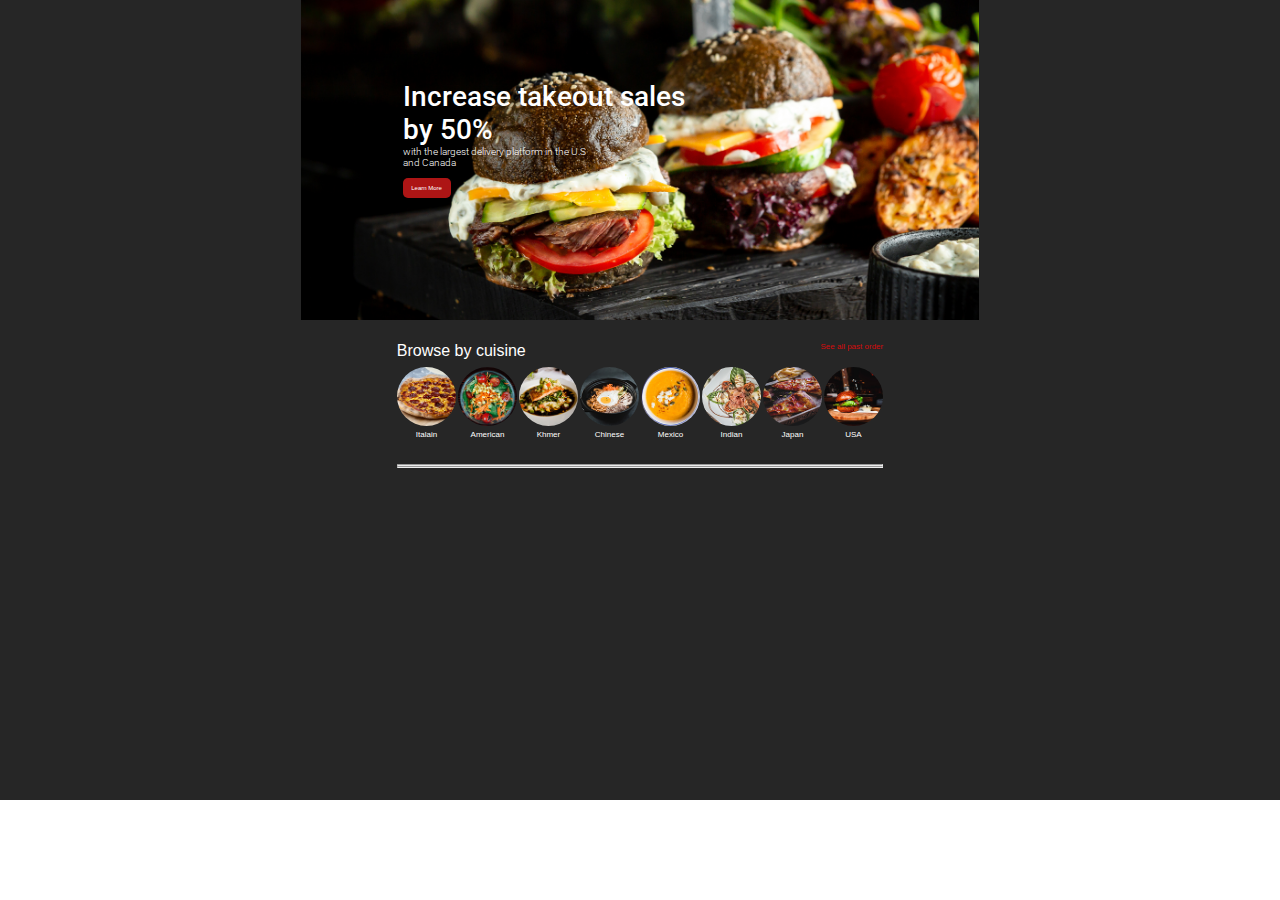
==== ClassWork5/index.html @ 015e8834 "class work5 update" ====
<!DOCTYPE html>
<html lang="en">
<head>
    <meta charset="UTF-8">
    <meta name="viewport" content="width=device-width, initial-scale=1.0">
    <link rel="stylesheet" href="index.css">
    <title>Classwork5</title>
</head>
<body>
    <div class="container">
        <div class="header">
            <div class="detail">
                <div class="child">
                    <p class="percentage">Increase takeout sales by 50%</p>
                    <p class="promotion">with the largest delivery platform in the U.S and Canada</p>
                    <button>Learn More</button>
                </div>
            </div>
        </div>
        <div class="card-body">
            <div class="card-top">
                <div class="card-top-container">
                    <div class="top">
                        <div class="left">Browse by cuisine</div>
                        <div class="right">See all past order</div>
                    </div>
                    <div class="bottom">
                        <div class="card">
                            <div class="image">
                                <img src="images/cuisine-1.jpg" alt="">
                            </div>
                            <div class="name">
                                <p>Italain</p>
                            </div>
                        </div>
                        <div class="card">
                            <div class="image">
                                <img src="images/cuisine-2.jpg" alt="">
                            </div>
                            <div class="name">
                                <p>American</p>
                            </div>
                        </div>
                        <div class="card">
                            <div class="image">
                                <img src="images/cuisine-3.jpg" alt="">
                            </div>
                            <div class="name">
                                <p>Khmer</p>
                            </div>
                        </div>
                        <div class="card">
                            <div class="image">
                                <img src="images/cuisine-4.jpg" alt="">
                            </div>
                            <div class="name">
                                <p>Chinese</p>
                            </div>
                        </div>
                        <div class="card">
                            <div class="image">
                                <img src="images/cuisine-5.jpg" alt="">
                            </div>
                            <div class="name">
                                <p>Mexico</p>
                            </div>
                        </div>
                        <div class="card">
                            <div class="image">
                                <img src="images/cuisine-6.jpg" alt="">
                            </div>
                            <div class="name">
                                <p>Indian</p>
                            </div>
                        </div>
                        <div class="card">
                            <div class="image">
                                <img src="images/cuisine-7.jpg" alt="">
                            </div>
                            <div class="name">
                                <p>Japan</p>
                            </div>
                        </div>
                        <div class="card">
                            <div class="image">
                                <img src="images/cuisine-8.jpg" alt="">
                            </div>
                            <div class="name">
                                <p>USA</p>
                            </div>
                        </div>
                    </div>
                </div>
            </div>
            <hr>
            <div class="card-middle"></div>
            <hr>
            <div class="card-bottom"></div>
        </div>
    </div>
</body>
</html>
---- ClassWork5/index.css ----
@import url('https://fonts.googleapis.com/css2?family=Roboto:wght@300;500&display=swap');
*{
    margin:0px;
    padding:0px;
}
.container{
    width:100%;
    height: 800px;
    background-color:rgb(38, 38, 38);
}
.header{
    width:53%;
    height: 40%;
    margin: auto;
    background-image: url("images/banner.jpg");
    /* background-color: blueviolet; */
    background-repeat: initial;
    background-size: cover;
}
.detail{
    width: 70%;
    height: 100%;
    display: block;
    margin:auto;
    display: flex;
    align-items: center;
    /* background-color: bisque; */
}
p{
    font-family: Roboto;
    font-weight: 300;
    color: white;
}
.percentage{
    font-family: Roboto;
    width: 300px;
    font-size: 28px;
    font-weight: 500;
}
.promotion{
    font-size: 10px;
    width:200px;
    font-weight:300;
}
.child{
    width: 100%;
    /* background-color: black; */
    height: 50%;
}
button{
    margin-top: 10px;
    border:none;
    width: 48px;
    height: 20px;
    font-size: 6px;
    background-color: rgb(173, 21, 21);
    border-radius: 5px;
    color: white;
}
.card-body{
    width:38%;
    height: 60%;
    /* background-color: violet; */
    margin:auto;
}
.card-top{
    width:100%;
    height: 30%;
    display: flex;
    align-items: center;
    /* background-color: cadetblue; */
}
.card-top-container{
    width: 100%;
    height: 70%;
    /* background-color: blueviolet; */
}
.card-top-container .top,.card-top-container .bottom{
    width: 100%;
    height: 25%;
    display: flex;
    justify-content: space-between;
}
.card-top-container .bottom{
    height: 75%;
}
.bottom .card{
    width: 12.2%;
    height: 100%;
    /* background-color: aquamarine; */
    text-align: center;
}
.bottom img{
    width: 100%;
    height: 100%;
    border-radius: 50%;
}
.card p{
    font-family: Arial, Helvetica, sans-serif;
    font-size: 8px;
}

.card-top-container .top .left{
    font-family: Arial, Helvetica, sans-serif;
    color:white;
    font-size: 16px;

}
.card-top-container .top .right{
    font-family: Arial, Helvetica, sans-serif;
    color:rgb(212, 12, 12);
    font-size: 8px;
}
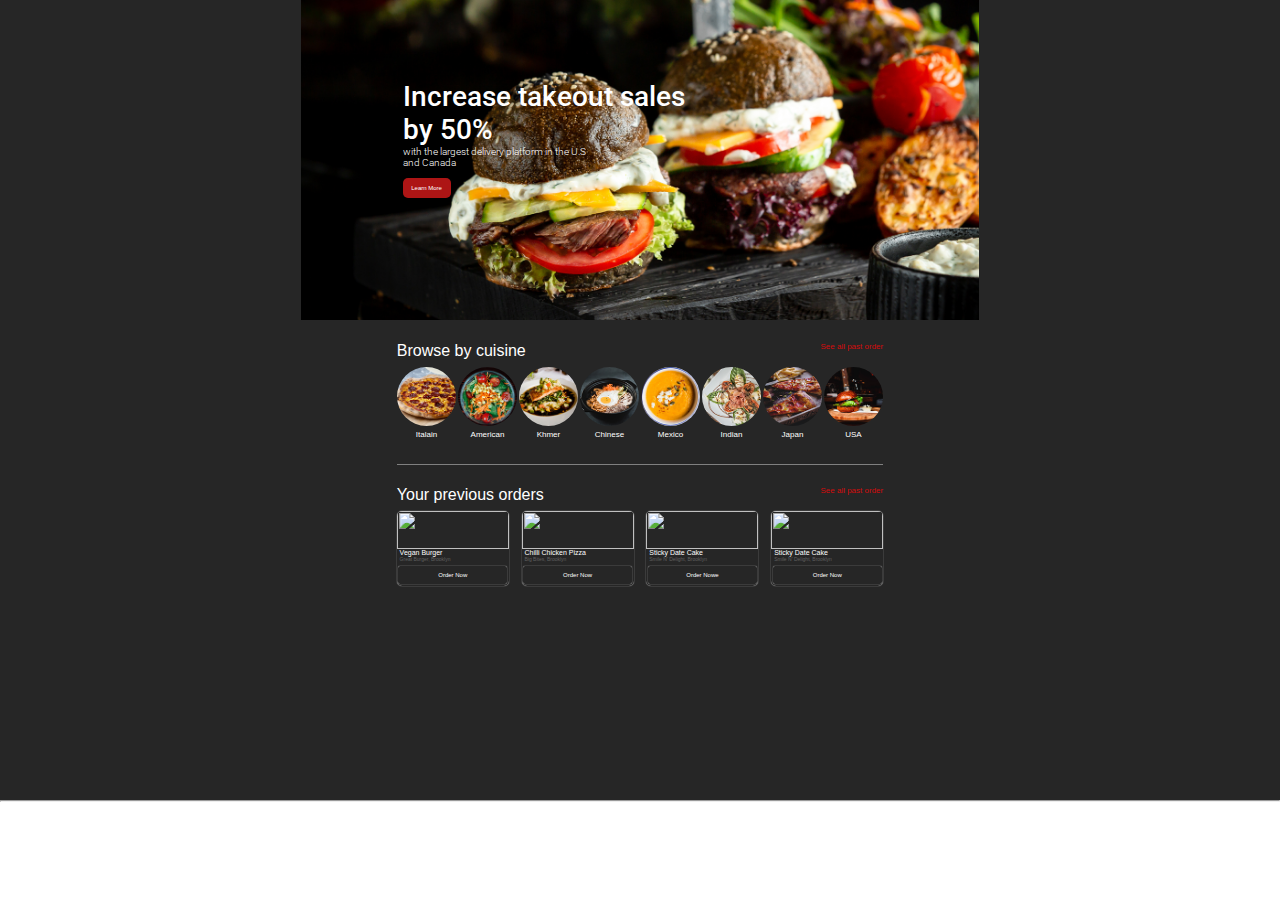
==== commit 1de418d3: "New Update Version 1" ====
--- a/ClassWork5/index.html
+++ b/ClassWork5/index.html
@@ -3,6 +3,7 @@
 <head>
     <meta charset="UTF-8">
     <meta name="viewport" content="width=device-width, initial-scale=1.0">
+    <link rel="stylesheet" href="https://cdnjs.cloudflare.com/ajax/libs/font-awesome/6.5.1/css/all.min.css">
     <link rel="stylesheet" href="index.css">
     <title>Classwork5</title>
 </head>
@@ -92,8 +93,82 @@
                     </div>
                 </div>
             </div>
-            <hr>
-            <div class="card-middle"></div>
+            <hr style="height:0.1px;border-width:0;color:gray;background-color:gray">
+            <div class="card-middle">
+                <div class="card-top-container">
+                    <div class="top">
+                        <div class="left">Your previous orders</div>
+                        <div class="right">See all past order</div>
+                    </div>
+                    <div class="bottom">
+                        <div class="child1">
+                            <div class="_image">
+                                <img src="Images/order.jpg" alt="">
+                            </div>
+                            <div class="title">
+                                <div class="_title">
+                                    <h3>Vegan Burger</h3>
+                                    <p class="size">Great Burger, Brooklyn</p>
+                                </div>
+                                <div class="button">
+                                    <div>
+                                        <button>Order Now</button>
+                                    </div>
+                                </div>
+                            </div>
+                        </div>
+                        <div class="child2">
+                            <div class="_image">
+                                <img src="Images/order1.jpg" alt="">
+                            </div>
+                            <div class="title">
+                                <div class="_title">
+                                    <h3>Chilli Chicken Pizza</h3>
+                                    <p class="size">Big Bites, Brooklyn</p>
+                                </div>
+                                <div class="button">
+                                    <div>
+                                        <button>Order Now</button>
+                                    </div>
+                                </div>
+                            </div>
+                        </div>
+                        <div class="child3">
+                            <div class="_image">
+                                <img src="Images/order3.jpg" alt="">
+                            </div>
+                            <div class="title">
+                                <div class="_title">
+                                    <h3>Sticky Date Cake</h3>
+                                    <p class="size">Smile N' Delight, Brooklyn</p>
+                                </div>
+                                <div class="button">
+                                    <div>
+                                        <button>Order Nowe</button>
+                                    </div>
+                                </div>
+                            </div>
+                        </div>
+                        <div class="child4">
+                            <div class="_image">
+                                <img src="Images/order4.jpg" alt="">
+                            </div>
+                            <div class="title">
+                                <div class="_title">
+                                    <h3>Sticky Date Cake</h3>
+                                    <p class="size">Smile N' Delight, Brooklyn</p>
+                                </div>
+                                <div class="button">
+                                    <div>
+                                        <button>Order Now</button>
+                                    </div>
+                                </div>
+                            </div>
+                        </div>
+                    </div>
+                    </div>
+                </div>
+            </div>
             <hr>
             <div class="card-bottom"></div>
         </div>
--- a/ClassWork5/index.css
+++ b/ClassWork5/index.css
@@ -13,7 +13,6 @@
     height: 40%;
     margin: auto;
     background-image: url("images/banner.jpg");
-    /* background-color: blueviolet; */
     background-repeat: initial;
     background-size: cover;
 }
@@ -24,7 +23,6 @@
     margin:auto;
     display: flex;
     align-items: center;
-    /* background-color: bisque; */
 }
 p{
     font-family: Roboto;
@@ -44,7 +42,6 @@
 }
 .child{
     width: 100%;
-    /* background-color: black; */
     height: 50%;
 }
 button{
@@ -60,22 +57,19 @@
 .card-body{
     width:38%;
     height: 60%;
-    /* background-color: violet; */
     margin:auto;
 }
-.card-top{
+.card-top,.card-middle{
     width:100%;
     height: 30%;
     display: flex;
     align-items: center;
-    /* background-color: cadetblue; */
 }
 .card-top-container{
     width: 100%;
     height: 70%;
-    /* background-color: blueviolet; */
 }
-.card-top-container .top,.card-top-container .bottom{
+.card-top-container .top,.card-top .card-top-container .bottom{
     width: 100%;
     height: 25%;
     display: flex;
@@ -84,13 +78,72 @@
 .card-top-container .bottom{
     height: 75%;
 }
-.bottom .card{
+.card-middle .card-top-container .bottom{
+    display: flex;
+    justify-content: space-between;
+}
+.child1,.child2,.child3,.child4{
+    width:23%;
+    height: 100%;
+    border-radius:5px; 
+    box-shadow: 0px 0px 1px 0px rgb(255,255,255);
+}
+._image{
+    width: 100%;
+    height: 50%;
+}
+.child1 img,.child2 img,.child3 img,.child4 img{
+    width: 100%;
+    height: 100%;
+    border-radius: 5px 5px 0px 0px;
+}
+.title h3{
+    font-family: Arial, Helvetica, sans-serif;
+    font-size: 7px;
+    font-weight: 300;
+    color: white;
+}
+.title{
+    width: 100%;
+    height:50%;
+}
+._title{
+    width:95%;
+    height: 40%;
+    margin:auto;
+}
+.button{
+    width:99%;
+    height: 60%;
+    margin:auto;
+}
+.title .button div{
+    width:98%;
+    height:100%;
+    margin: auto;
+    display: flex;
+    align-items: center;
+}
+.title .button button{
+    width: 100%;
+    height: 80%;
+    margin-top: 0px;
+    border-radius: 2px;
+    background-color:rgb(38, 38, 38);
+    box-shadow: 0px 0px 1px 0px rgb(255,255,255);
+}
+.title p{
+    font-family: Arial, Helvetica, sans-serif;
+    font-size: 5px;
+    font-weight: normal;
+    color: rgb(96,96,96);
+}
+.card-top .card-top-container .bottom .card{
     width: 12.2%;
     height: 100%;
-    /* background-color: aquamarine; */
     text-align: center;
 }
-.bottom img{
+.card-top .card-top-container .bottom img{
     width: 100%;
     height: 100%;
     border-radius: 50%;
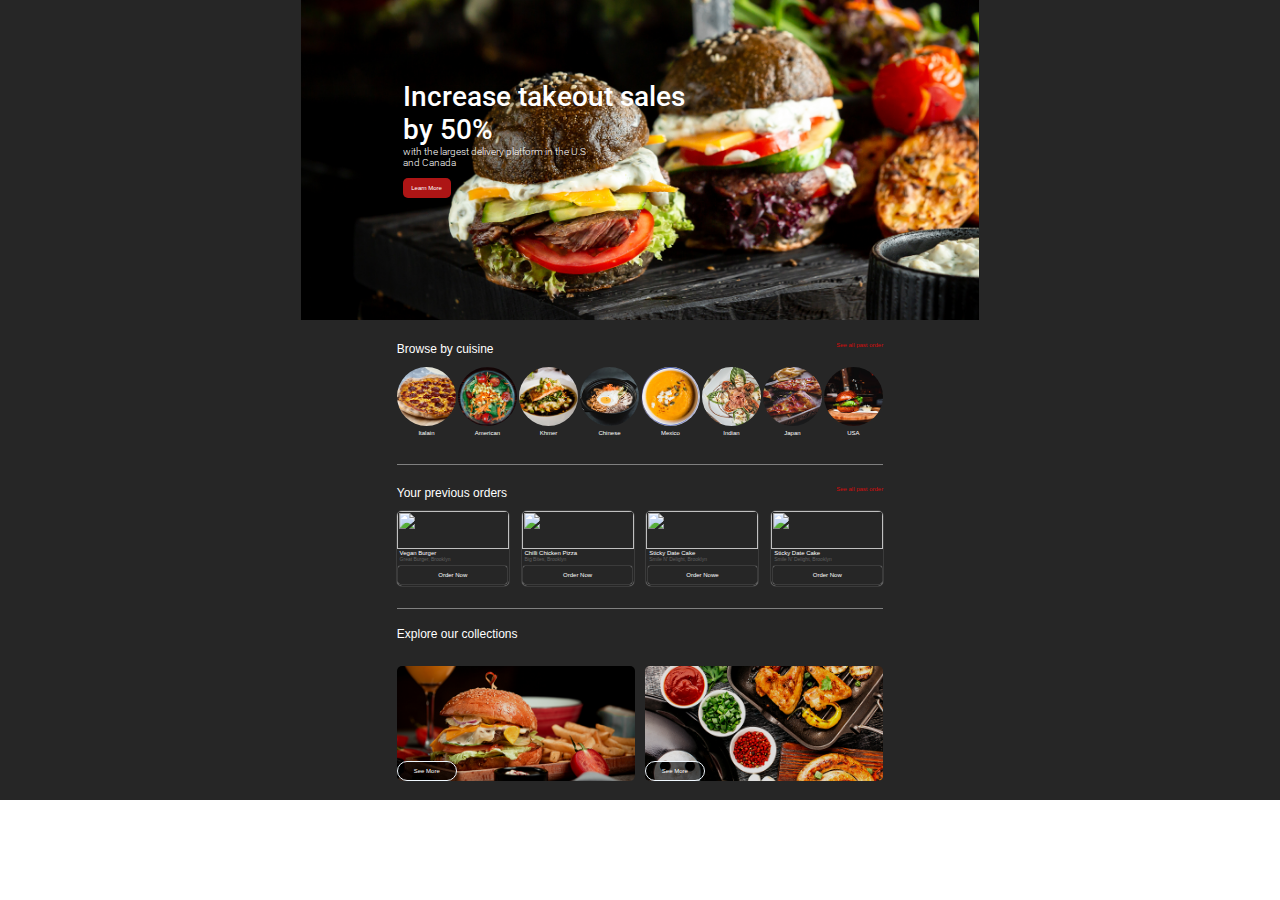
==== commit ea27b0be: "New Update Version 2" ====
--- a/ClassWork5/index.html
+++ b/ClassWork5/index.html
@@ -107,8 +107,10 @@
                             </div>
                             <div class="title">
                                 <div class="_title">
-                                    <h3>Vegan Burger</h3>
-                                    <p class="size">Great Burger, Brooklyn</p>
+                                    <div>
+                                        <h3>Vegan Burger</h3>
+                                        <p class="size">Great Burger, Brooklyn</p>
+                                    </div>
                                 </div>
                                 <div class="button">
                                     <div>
@@ -123,8 +125,10 @@
                             </div>
                             <div class="title">
                                 <div class="_title">
-                                    <h3>Chilli Chicken Pizza</h3>
-                                    <p class="size">Big Bites, Brooklyn</p>
+                                    <div>
+                                        <h3>Chilli Chicken Pizza</h3>
+                                        <p class="size">Big Bites, Brooklyn</p>
+                                    </div>
                                 </div>
                                 <div class="button">
                                     <div>
@@ -139,8 +143,10 @@
                             </div>
                             <div class="title">
                                 <div class="_title">
-                                    <h3>Sticky Date Cake</h3>
-                                    <p class="size">Smile N' Delight, Brooklyn</p>
+                                    <div>
+                                        <h3>Sticky Date Cake</h3>
+                                        <p class="size">Smile N' Delight, Brooklyn</p>
+                                    </div>
                                 </div>
                                 <div class="button">
                                     <div>
@@ -155,8 +161,10 @@
                             </div>
                             <div class="title">
                                 <div class="_title">
-                                    <h3>Sticky Date Cake</h3>
-                                    <p class="size">Smile N' Delight, Brooklyn</p>
+                                    <div>
+                                        <h3>Sticky Date Cake</h3>
+                                        <p class="size">Smile N' Delight, Brooklyn</p>
+                                    </div>
                                 </div>
                                 <div class="button">
                                     <div>
@@ -168,9 +176,22 @@
                     </div>
                     </div>
                 </div>
-            </div>
-            <hr>
-            <div class="card-bottom"></div>
+                <hr style="height:0.1px;border-width:0;color:gray;background-color:gray">
+                <div class="card-bottom">
+                    <div class="container-card-bottom">
+                        <div class="card-bottom-top">
+                            Explore our collections
+                        </div>
+                        <div class="card-bottom-bottom">
+                            <div class="bottom-left">
+                                <button>See More</button>
+                            </div>
+                            <div class="bottom-right">
+                                <button>See More</button>
+                            </div>
+                        </div>
+                    </div>
+                </div>
         </div>
     </div>
 </body>
--- a/ClassWork5/index.css
+++ b/ClassWork5/index.css
@@ -99,7 +99,7 @@
 }
 .title h3{
     font-family: Arial, Helvetica, sans-serif;
-    font-size: 7px;
+    font-size: 6px;
     font-weight: 300;
     color: white;
 }
@@ -111,6 +111,8 @@
     width:95%;
     height: 40%;
     margin:auto;
+    display: flex;
+    align-items: center;
 }
 .button{
     width:99%;
@@ -150,17 +152,65 @@
 }
 .card p{
     font-family: Arial, Helvetica, sans-serif;
-    font-size: 8px;
+    font-size: 6px;
 }
 
 .card-top-container .top .left{
     font-family: Arial, Helvetica, sans-serif;
     color:white;
-    font-size: 16px;
+    font-size: 12px;
 
 }
 .card-top-container .top .right{
     font-family: Arial, Helvetica, sans-serif;
     color:rgb(212, 12, 12);
-    font-size: 8px;
-}
+    font-size: 6px;
+}
+.card-bottom{
+    width: 100%;
+    height:40%;
+    display: flex;
+    align-items: center;
+}
+.card-bottom .container-card-bottom{
+    width: 100%;
+    height: 80%;
+}
+.card-bottom-top{
+    width: 100%;
+    height: 25%;
+}
+.card-bottom-bottom{
+    width: 100%;
+    height: 75%;
+    display: flex;
+    justify-content: space-between;
+}
+.card-bottom-bottom .bottom-left,.card-bottom-bottom .bottom-right{
+    width: 49%;
+    height: 100%;
+}
+.card-bottom-bottom .bottom-left, .card-bottom-bottom .bottom-right{
+    background-image: url("images/collection1.jpg");
+    background-size:cover;
+    border-radius: 5px;
+}
+.card-bottom-bottom .bottom-right{
+    background-image: url("images/collection2.jpg");
+}
+.container-card-bottom .card-bottom-top{
+    font-family: Arial, Helvetica, sans-serif;
+    color:white;
+    font-size: 12px;
+}
+.card-bottom-bottom .bottom-left button,.card-bottom-bottom .bottom-right button{
+    background-color: rgba(0,0,0,0.6);
+    background-image: none;
+    width: 60px;
+    height: 20px;
+    border-radius: 10px;
+    border-style: solid;
+    border-width: 1px;
+    border-color: aliceblue;
+    margin-top: 95px;
+}
